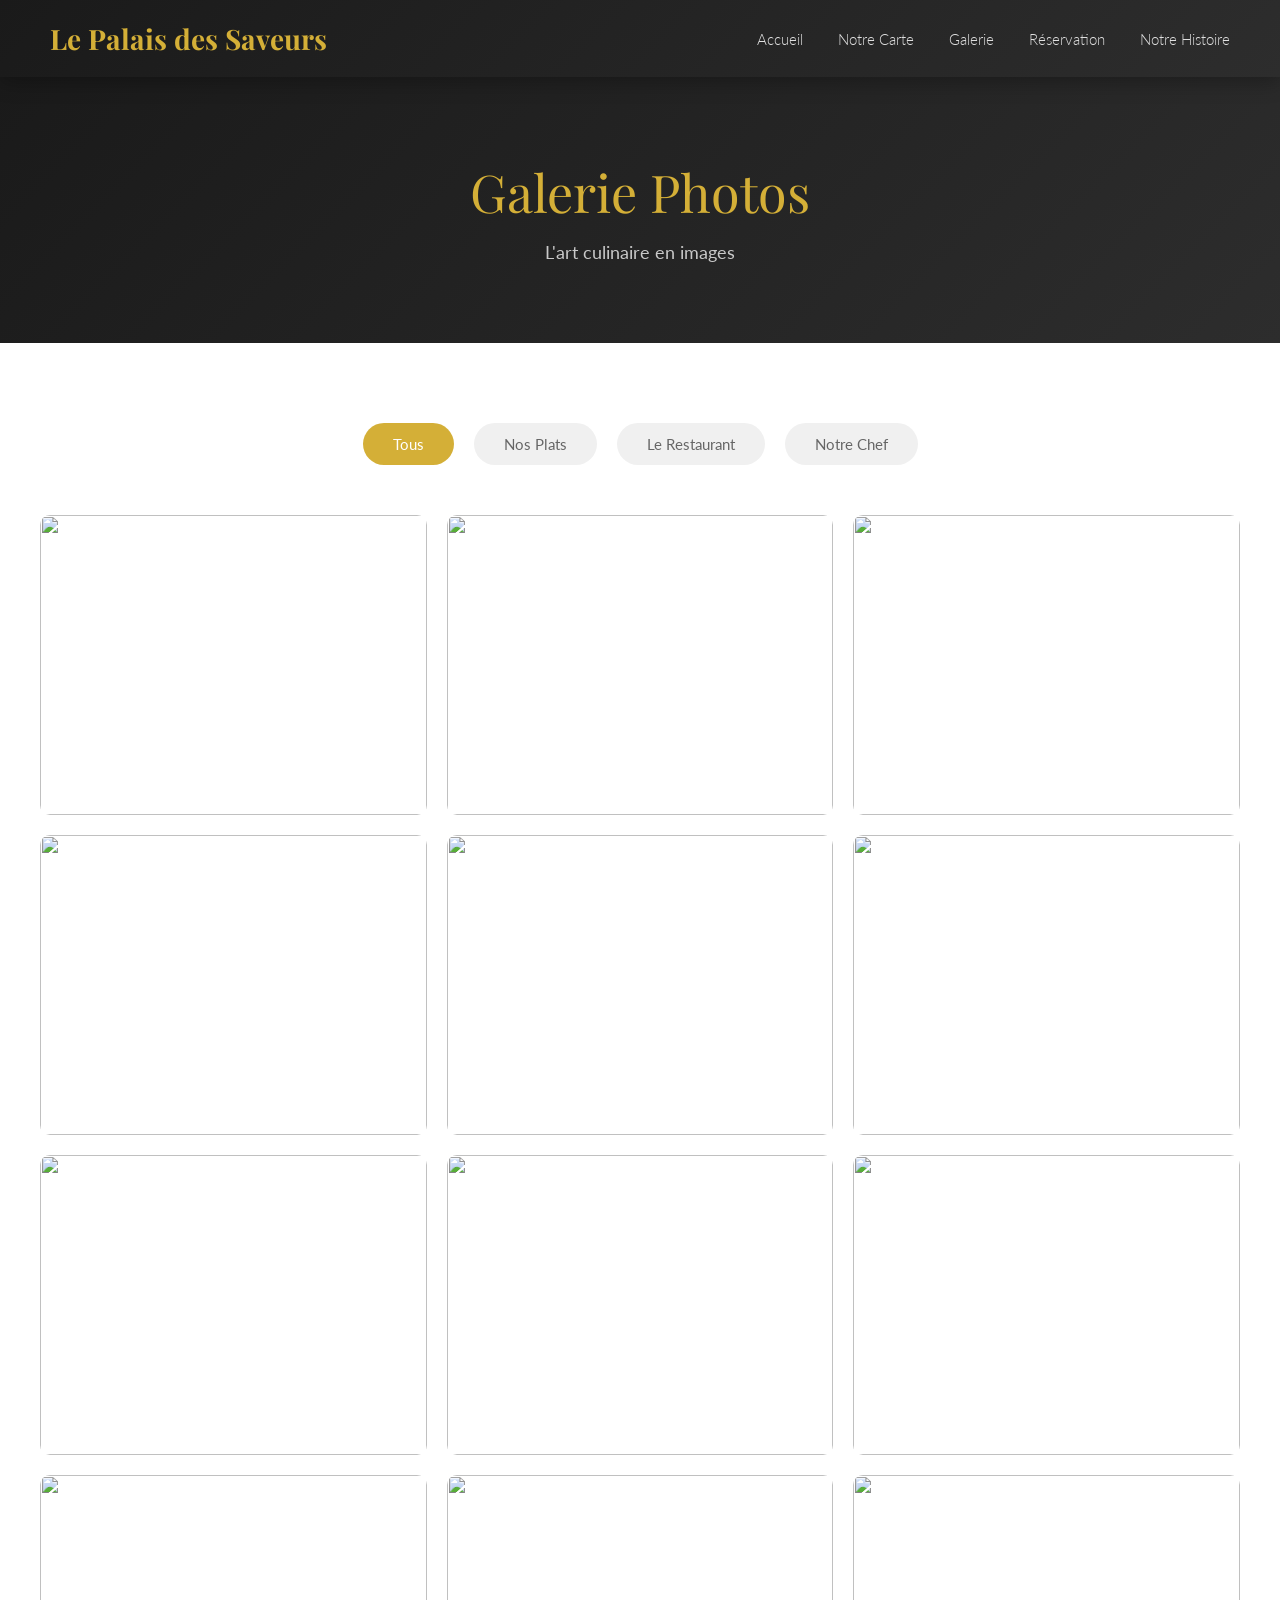
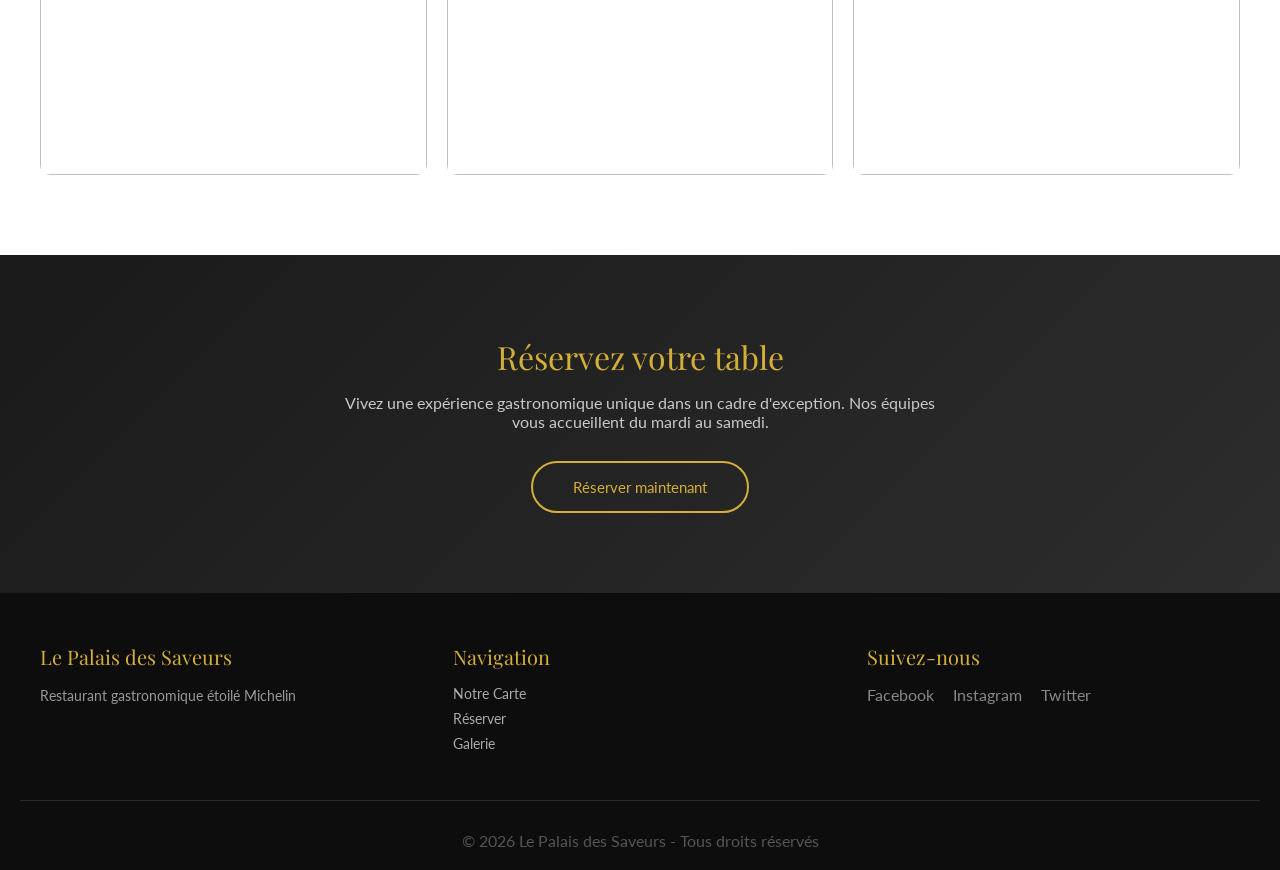
==== galerie.html @ 138ffd9a "first commit" ====
<!DOCTYPE html>
<html>

<head>
    <meta charset="UTF-8">
    <meta name="viewport" content="width=device-width, initial-scale=1.0">
    <title>Galerie - Le Palais des Saveurs</title>
    <link rel="stylesheet" href="./assets/css/style.css">
    <link rel="preconnect" href="https://fonts.googleapis.com">
    <link rel="preconnect" href="https://fonts.gstatic.com" crossorigin>
    <link
        href="https://fonts.googleapis.com/css2?family=Playfair+Display:wght@400;700&family=Lato:wght@300;400&display=swap"
        rel="stylesheet">
    <link rel="stylesheet" href="https://cdn.jsdelivr.net/npm/bootstrap-icons@1.11.3/font/bootstrap-icons.min.css">
    <script src="./assets/js/script.js" defer></script>
</head>

<body>
    <div class="navbar">
        <div class="logo" onclick="window.location='index.html'">Le Palais des Saveurs</div>
        <div class="nav-items">
            <div class="nav-link" onclick="window.location='index.html'">Accueil</div>
            <div class="nav-link" onclick="window.location='menu.html'">Notre Carte</div>
            <div class="nav-link" onclick="window.location='galerie.html'">Galerie</div>
            <div class="nav-link" onclick="window.location='reservation.html'">Réservation</div>
            <div class="nav-link" onclick="window.location='histoire.html'">Notre Histoire</div>
        </div>
    </div>

    <div class="page-header">
        <div class="page-title">Galerie Photos</div>
        <div class="page-subtitle">L'art culinaire en images</div>
    </div>

    <div class="section-white">
        <div class="container">
            <div class="gallery-tabs">
                <div class="gallery-tab active" onclick="filterGallery('tous')">Tous</div>
                <div class="gallery-tab" onclick="filterGallery('plats')">Nos Plats</div>
                <div class="gallery-tab" onclick="filterGallery('restaurant')">Le Restaurant</div>
                <div class="gallery-tab" onclick="filterGallery('chef')">Notre Chef</div>
            </div>

            <div class="gallery-grid">
                <div class="gallery-item" data-category="plats">
                    <img src="https://images.unsplash.com/photo-1625944230945-1b7dd3b949ab?w=600&h=600&fit=crop">
                    <div class="gallery-overlay">
                        <div class="gallery-title">Homard Breton</div>
                    </div>
                </div>

                <div class="gallery-item" data-category="restaurant">
                    <img src="https://images.unsplash.com/photo-1514933651103-005eec06c04b?w=600&h=600&fit=crop">
                    <div class="gallery-overlay">
                        <div class="gallery-title">Salle principale</div>
                    </div>
                </div>

                <div class="gallery-item" data-category="plats">
                    <img src="https://images.unsplash.com/photo-1544025162-d76694265947?w=600&h=600&fit=crop">
                    <div class="gallery-overlay">
                        <div class="gallery-title">Foie gras maison</div>
                    </div>
                </div>

                <div class="gallery-item" data-category="chef">
                    <img src="https://images.unsplash.com/photo-1581299894007-aaa50297cf16?w=600&h=600&fit=crop">
                    <div class="gallery-overlay">
                        <div class="gallery-title">Chef Pierre Delacroix</div>
                    </div>
                </div>

                <div class="gallery-item" data-category="plats">
                    <img src="https://images.unsplash.com/photo-1559564484-e48379d8d836?w=600&h=600&fit=crop">
                    <div class="gallery-overlay">
                        <div class="gallery-title">Saint-Jacques poêlées</div>
                    </div>
                </div>

                <div class="gallery-item" data-category="restaurant">
                    <img src="https://images.unsplash.com/photo-1572448862527-d3c904757de6?w=600&h=600&fit=crop">
                    <div class="gallery-overlay">
                        <div class="gallery-title">Bar & Cave à vins</div>
                    </div>
                </div>

                <div class="gallery-item" data-category="plats">
                    <img src="https://images.unsplash.com/photo-1578985545062-69928b1d9587?w=600&h=600&fit=crop">
                    <div class="gallery-overlay">
                        <div class="gallery-title">Soufflé au chocolat</div>
                    </div>
                </div>

                <div class="gallery-item" data-category="plats">
                    <img src="https://images.unsplash.com/photo-1519915028121-7d3463d20b13?w=600&h=600&fit=crop">
                    <div class="gallery-overlay">
                        <div class="gallery-title">Tarte citron revisitée</div>
                    </div>
                </div>

                <div class="gallery-item" data-category="chef">
                    <img src="https://images.unsplash.com/photo-1556910103-1c02745aae4d?w=600&h=600&fit=crop">
                    <div class="gallery-overlay">
                        <div class="gallery-title">En cuisine</div>
                    </div>
                </div>

                <div class="gallery-item" data-category="restaurant">
                    <img src="https://images.unsplash.com/photo-1481833761820-0509d3217039?w=600&h=600&fit=crop">
                    <div class="gallery-overlay">
                        <div class="gallery-title">Salon privé</div>
                    </div>
                </div>

                <div class="gallery-item" data-category="plats">
                    <img src="https://images.unsplash.com/photo-1546833998-877b37c2e5c6?w=600&h=600&fit=crop">
                    <div class="gallery-overlay">
                        <div class="gallery-title">Filet de boeuf Rossini</div>
                    </div>
                </div>

                <div class="gallery-item" data-category="restaurant">
                    <img src="https://images.unsplash.com/photo-1466978913421-dad2ebd01d17?w=600&h=600&fit=crop">
                    <div class="gallery-overlay">
                        <div class="gallery-title">Terrasse d'été</div>
                    </div>
                </div>
            </div>
        </div>
    </div>

    <div class="section-dark">
        <div class="container" style="text-align: center;">
            <div style="font-size: 32px; font-family: 'Playfair Display', serif; color: #d4af37; margin-bottom: 15px;">
                Réservez votre table
            </div>
            <p style="color: #c9c9c9; font-size: 16px; max-width: 600px; margin: 0 auto 30px;">
                Vivez une expérience gastronomique unique dans un cadre d'exception.
                Nos équipes vous accueillent du mardi au samedi.
            </p>
            <div class="btn-secondary" onclick="window.location='reservation.html'">Réserver maintenant</div>
        </div>
    </div>

    <div class="footer">
        <div class="footer-content">
            <div class="footer-section">
                <div class="footer-title">Le Palais des Saveurs</div>
                <p>Restaurant gastronomique étoilé Michelin</p>
            </div>
            <div class="footer-section">
                <div class="footer-title">Navigation</div>
                <div class="footer-link" onclick="window.location='menu.html'">Notre Carte</div>
                <div class="footer-link" onclick="window.location='reservation.html'">Réserver</div>
                <div class="footer-link" onclick="window.location='galerie.html'">Galerie</div>
            </div>
            <div class="footer-section">
                <div class="footer-title">Suivez-nous</div>
                <div style="color: #888; margin-top: 10px;">
                    <span style="margin-right: 15px; cursor: pointer;">Facebook</span>
                    <span style="margin-right: 15px; cursor: pointer;">Instagram</span>
                    <span style="cursor: pointer;">Twitter</span>
                </div>
            </div>
        </div>
        <div class="footer-bottom">
            <p style="color: #555;">© 2026 Le Palais des Saveurs - Tous droits réservés</p>
        </div>
    </div>
</body>

</html>
---- assets/css/style.css ----
/* ============================================
   1. RESET & BASE
   Styles de réinitialisation et styles de base
   ============================================ */

* {
    margin: 0;
    padding: 0;
    box-sizing: border-box;
}

body {
    font-family: 'Lato', sans-serif;
    color: #333;
    background: #fff;
}

/* ============================================
   2. NAVIGATION
   Barre de navigation, logo et liens
   ============================================ */

.navbar {
    background: linear-gradient(135deg, #1a1a1a 0%, #2d2d2d 100%);
    padding: 20px 50px;
    display: flex;
    justify-content: space-between;
    align-items: center;
    box-shadow: 0 4px 20px rgba(0, 0, 0, 0.3);
    position: sticky;
    top: 0;
    z-index: 1000;
}

.logo {
    font-family: 'Playfair Display', serif;
    font-size: 28px;
    color: #d4af37;
    font-weight: 700;
    cursor: pointer;
    transition: all 0.3s;
}

.logo:hover {
    color: #e8c46f;
    transform: scale(1.05);
}

.nav-items {
    display: flex;
    gap: 35px;
}

.nav-link {
    color: #e0e0e0;
    font-size: 15px;
    font-weight: 300;
    cursor: pointer;
    transition: all 0.3s;
    padding: 8px 0;
    position: relative;
}

.nav-link:hover {
    color: #d4af37;
}

.nav-link::after {
    content: '';
    position: absolute;
    width: 0;
    height: 2px;
    bottom: 0;
    left: 0;
    background: #d4af37;
    transition: width 0.3s;
}

.nav-link:hover::after {
    width: 100%;
}

/* ============================================
   3. HERO SECTION
   Section hero de la page d'accueil
   ============================================ */

.hero-section {
    height: 85vh;
    background-size: cover;
    background-position: center;
    background-repeat: no-repeat;
    position: relative;
    display: flex;
    align-items: center;
    justify-content: center;
}

.hero-overlay {
    position: absolute;
    top: 0;
    left: 0;
    width: 100%;
    height: 100%;
    background: linear-gradient(135deg, rgba(0, 0, 0, 0.7) 0%, rgba(0, 0, 0, 0.4) 100%);
}

.hero-text {
    position: relative;
    z-index: 10;
    text-align: center;
    color: white;
    animation: fadeInUp 1s;
}

.hero-title {
    font-family: 'Playfair Display', serif;
    font-size: 64px;
    font-weight: 700;
    margin-bottom: 20px;
    color: #fff;
    text-shadow: 2px 2px 10px rgba(0, 0, 0, 0.5);
}

.hero-subtitle {
    font-size: 22px;
    font-weight: 300;
    color: #e0e0e0;
    margin-bottom: 40px;
    letter-spacing: 1px;
}

/* ============================================
   4. COMPOSANTS GLOBAUX
   Boutons, cartes, sections communes
   ============================================ */

.btn-primary {
    display: inline-block;
    background: linear-gradient(135deg, #d4af37 0%, #c8a165 100%);
    color: white;
    padding: 18px 45px;
    font-size: 16px;
    font-weight: 400;
    cursor: pointer;
    transition: all 0.4s;
    border-radius: 50px;
    box-shadow: 0 8px 25px rgba(212, 175, 55, 0.4);
}

.btn-primary:hover {
    transform: translateY(-3px);
    box-shadow: 0 12px 35px rgba(212, 175, 55, 0.6);
    background: linear-gradient(135deg, #e8c46f 0%, #d4af37 100%);
}

.btn-secondary {
    display: inline-block;
    background: transparent;
    color: #d4af37;
    padding: 15px 40px;
    font-size: 15px;
    cursor: pointer;
    transition: all 0.3s;
    border: 2px solid #d4af37;
    border-radius: 50px;
}

.btn-secondary:hover {
    background: #d4af37;
    color: white;
    transform: translateY(-2px);
}

.section-white {
    background: #fff;
    padding: 80px 20px;
}

.section-dark {
    background: linear-gradient(135deg, #1a1a1a 0%, #2d2d2d 100%);
    padding: 80px 20px;
}

.container {
    max-width: 1200px;
    margin: 0 auto;
}

.section-header {
    font-family: 'Playfair Display', serif;
    font-size: 42px;
    text-align: center;
    color: #1a1a1a;
    margin-bottom: 60px;
    position: relative;
}

.section-header::after {
    content: '';
    display: block;
    width: 80px;
    height: 3px;
    background: #d4af37;
    margin: 20px auto 0;
}

.cards-container {
    display: grid;
    grid-template-columns: repeat(3, 1fr);
    gap: 40px;
    margin-top: 50px;
}

.card-cuisine {
    background: white;
    border-radius: 12px;
    overflow: hidden;
    box-shadow: 0 10px 30px rgba(0, 0, 0, 0.1);
    transition: all 0.4s;
}

.card-cuisine:hover {
    transform: translateY(-10px);
    box-shadow: 0 20px 50px rgba(0, 0, 0, 0.2);
}

.card-cuisine img {
    width: 100%;
    height: 250px;
    object-fit: cover;
}

.card-content {
    padding: 25px;
}

.card-title {
    font-family: 'Playfair Display', serif;
    font-size: 24px;
    color: #1a1a1a;
    margin-bottom: 12px;
}

.card-desc {
    font-size: 15px;
    color: #666;
    line-height: 1.7;
}

/* ============================================
   5. PAGE ACCUEIL
   Colonnes, grilles d'infos
   ============================================ */

.two-columns {
    display: grid;
    grid-template-columns: 1fr 1fr;
    gap: 60px;
    align-items: center;
}

.column-text {
    padding-right: 20px;
}

.section-title-gold {
    font-family: 'Playfair Display', serif;
    font-size: 42px;
    color: #d4af37;
    margin-bottom: 10px;
}

.section-subtitle-light {
    font-size: 18px;
    color: #999;
    margin-bottom: 25px;
}

.info-grid {
    display: grid;
    grid-template-columns: repeat(3, 1fr);
    gap: 40px;
    margin-top: 50px;
}

.info-card {
    text-align: center;
    padding: 35px 20px;
    background: #f9f9f9;
    border-radius: 12px;
    transition: all 0.3s;
}

.info-card:hover {
    background: #f0f0f0;
    transform: translateY(-5px);
}

.info-icon {
    font-size: 48px;
    margin-bottom: 20px;
    color: #d4af37;
}

.info-icon i {
    font-size: 48px;
}

.info-title {
    font-family: 'Playfair Display', serif;
    font-size: 20px;
    color: #1a1a1a;
    margin-bottom: 12px;
}

.info-text {
    font-size: 14px;
    color: #666;
    line-height: 1.7;
}

/* ============================================
   6. FOOTER
   Pied de page commun à toutes les pages
   ============================================ */

.footer {
    background: #0d0d0d;
    color: white;
    padding: 50px 20px 20px;
}

.footer-content {
    display: grid;
    grid-template-columns: repeat(3, 1fr);
    gap: 40px;
    max-width: 1200px;
    margin: 0 auto 40px;
}

.footer-section p {
    color: #999;
    font-size: 14px;
    line-height: 1.6;
    margin-top: 10px;
}

.footer-title {
    font-family: 'Playfair Display', serif;
    font-size: 20px;
    color: #d4af37;
    margin-bottom: 15px;
}

.footer-link {
    color: #aaa;
    font-size: 14px;
    margin-bottom: 8px;
    cursor: pointer;
    transition: color 0.3s;
}

.footer-link:hover {
    color: #d4af37;
}

.footer-bottom {
    text-align: center;
    padding-top: 30px;
    border-top: 1px solid #2a2a2a;
}

/* ============================================
   7. EN-TÊTES DE PAGES
   Header commun aux pages intérieures
   ============================================ */

.page-header {
    background: linear-gradient(135deg, #1a1a1a 0%, #2d2d2d 100%);
    padding: 80px 20px;
    text-align: center;
}

.page-title {
    font-family: 'Playfair Display', serif;
    font-size: 52px;
    color: #d4af37;
    margin-bottom: 15px;
}

.page-subtitle {
    font-size: 18px;
    color: #c9c9c9;
}

/* ============================================
   8. PAGE MENU
   Styles spécifiques à la page menu
   ============================================ */

.menu-section-title {
    font-family: 'Playfair Display', serif;
    font-size: 36px;
    color: #1a1a1a;
    margin-bottom: 35px;
    padding-bottom: 15px;
    border-bottom: 2px solid #d4af37;
}

.menu-grid {
    display: grid;
    gap: 25px;
}

.menu-item {
    padding: 25px;
    background: #fafafa;
    border-radius: 10px;
    transition: all 0.3s;
}

.menu-item:hover {
    background: #f0f0f0;
    box-shadow: 0 5px 20px rgba(0, 0, 0, 0.08);
}

.menu-item-header {
    display: flex;
    justify-content: space-between;
    align-items: baseline;
    margin-bottom: 10px;
}

.menu-item-name {
    font-family: 'Playfair Display', serif;
    font-size: 20px;
    color: #1a1a1a;
    font-weight: 600;
}

.menu-item-price {
    font-size: 20px;
    color: #d4af37;
    font-weight: 600;
}

.menu-item-desc {
    font-size: 14px;
    color: #666;
    line-height: 1.6;
}

/* ============================================
   9. PAGE GALERIE
   Styles de la galerie et filtres
   ============================================ */

.gallery-tabs {
    display: flex;
    justify-content: center;
    gap: 20px;
    margin-bottom: 50px;
}

.gallery-tab {
    padding: 12px 30px;
    background: #f0f0f0;
    color: #666;
    cursor: pointer;
    border-radius: 25px;
    transition: all 0.3s;
    font-size: 15px;
}

.gallery-tab:hover {
    background: #e0e0e0;
}

.gallery-tab.active {
    background: #d4af37;
    color: white;
}

.gallery-grid {
    display: grid;
    grid-template-columns: repeat(3, 1fr);
    gap: 20px;
}

.gallery-item {
    position: relative;
    overflow: hidden;
    border-radius: 10px;
    cursor: pointer;
    height: 300px;
}

.gallery-item img {
    width: 100%;
    height: 100%;
    object-fit: cover;
    transition: transform 0.5s;
}

.gallery-item:hover img {
    transform: scale(1.1);
}

.gallery-overlay {
    position: absolute;
    bottom: 0;
    left: 0;
    right: 0;
    background: linear-gradient(to top, rgba(0, 0, 0, 0.9) 0%, transparent 100%);
    padding: 30px 20px 20px;
    transform: translateY(100%);
    transition: transform 0.4s;
}

.gallery-item:hover .gallery-overlay {
    transform: translateY(0);
}

.gallery-title {
    color: white;
    font-size: 18px;
    font-family: 'Playfair Display', serif;
}

/* ============================================
   10. PAGE RÉSERVATION
   Formulaire de réservation
   ============================================ */

.reservation-container {
    display: grid;
    grid-template-columns: 400px 1fr;
    gap: 60px;
    max-width: 1100px;
    margin: 0 auto;
}

.reservation-info {
    background: #f9f9f9;
    padding: 40px;
    border-radius: 12px;
}

.info-block {
    margin-bottom: 30px;
}

.info-block-title {
    font-family: 'Playfair Display', serif;
    font-size: 20px;
    color: #1a1a1a;
    margin-bottom: 12px;
}

.info-block-content {
    font-size: 14px;
    color: #666;
    line-height: 1.8;
}

.reservation-form-container {
    background: white;
    padding: 45px;
    border-radius: 12px;
    box-shadow: 0 10px 40px rgba(0, 0, 0, 0.1);
}

.form-row {
    display: grid;
    grid-template-columns: 1fr 1fr;
    gap: 20px;
}

.form-group {
    margin-bottom: 20px;
}

.form-input {
    width: 100%;
    padding: 15px;
    border: 1px solid #ddd;
    border-radius: 8px;
    font-size: 14px;
    font-family: 'Lato', sans-serif;
    background: #fafafa;
    transition: all 0.3s;
}

.form-input:hover {
    border-color: #c8a165;
    background: white;
}

.btn-submit {
    width: 100%;
    background: linear-gradient(135deg, #d4af37 0%, #c8a165 100%);
    color: white;
    padding: 18px;
    font-size: 16px;
    font-weight: 600;
    border: none;
    border-radius: 50px;
    cursor: pointer;
    transition: all 0.4s;
    box-shadow: 0 8px 25px rgba(212, 175, 55, 0.3);
}

.btn-submit:hover {
    transform: translateY(-3px);
    box-shadow: 0 12px 35px rgba(212, 175, 55, 0.5);
}

/* ============================================
   11. PAGE HISTOIRE
   Timeline, équipe et récompenses
   ============================================ */

.timeline {
    position: relative;
    padding-left: 150px;
}

.timeline::before {
    content: '';
    position: absolute;
    left: 60px;
    top: 0;
    bottom: 0;
    width: 3px;
    background: #d4af37;
}

.timeline-item {
    position: relative;
    margin-bottom: 60px;
    display: flex;
    align-items: flex-start;
}

.timeline-year {
    position: absolute;
    left: -150px;
    width: 100px;
    font-family: 'Playfair Display', serif;
    font-size: 32px;
    color: #d4af37;
    font-weight: 700;
}

.timeline-item::before {
    content: '';
    position: absolute;
    left: -97px;
    top: 10px;
    width: 20px;
    height: 20px;
    border-radius: 50%;
    background: #d4af37;
    border: 4px solid white;
    box-shadow: 0 0 0 4px #d4af37;
}

.timeline-content {
    background: #f9f9f9;
    padding: 30px;
    border-radius: 10px;
    box-shadow: 0 5px 20px rgba(0, 0, 0, 0.08);
}

.timeline-title {
    font-family: 'Playfair Display', serif;
    font-size: 24px;
    color: #1a1a1a;
    margin-bottom: 15px;
}

.timeline-content p {
    font-size: 15px;
    color: #666;
    line-height: 1.8;
}

.team-grid {
    display: grid;
    grid-template-columns: repeat(4, 1fr);
    gap: 35px;
}

.team-member {
    text-align: center;
}

.team-photo {
    width: 100%;
    height: 250px;
    object-fit: cover;
    border-radius: 10px;
    margin-bottom: 20px;
    filter: grayscale(20%);
    transition: all 0.4s;
}

.team-member:hover .team-photo {
    filter: grayscale(0%);
    transform: scale(1.05);
}

.team-name {
    font-family: 'Playfair Display', serif;
    font-size: 20px;
    color: #1a1a1a;
    margin-bottom: 8px;
}

.team-role {
    font-size: 14px;
    color: #d4af37;
    margin-bottom: 10px;
    font-weight: 600;
}

.team-member p {
    font-size: 13px;
    color: #888;
    line-height: 1.5;
}

.awards-grid {
    display: grid;
    grid-template-columns: repeat(4, 1fr);
    gap: 30px;
}

.award-item {
    text-align: center;
    padding: 35px 20px;
    background: rgba(255, 255, 255, 0.05);
    border-radius: 10px;
    transition: all 0.3s;
}

.award-item:hover {
    background: rgba(255, 255, 255, 0.1);
    transform: translateY(-5px);
}

.award-icon {
    font-size: 52px;
    margin-bottom: 20px;
    color: #d4af37;
}

.award-icon i {
    font-size: 52px;
}

.award-title {
    font-size: 18px;
    color: #d4af37;
    margin-bottom: 10px;
    font-weight: 600;
}

.award-year {
    font-size: 14px;
    color: #999;
}

/* ============================================
   12. ANIMATIONS
   Keyframes et animations globales
   ============================================ */

@keyframes fadeInUp {
    from {
        opacity: 0;
        transform: translateY(30px);
    }

    to {
        opacity: 1;
        transform: translateY(0);
    }
}
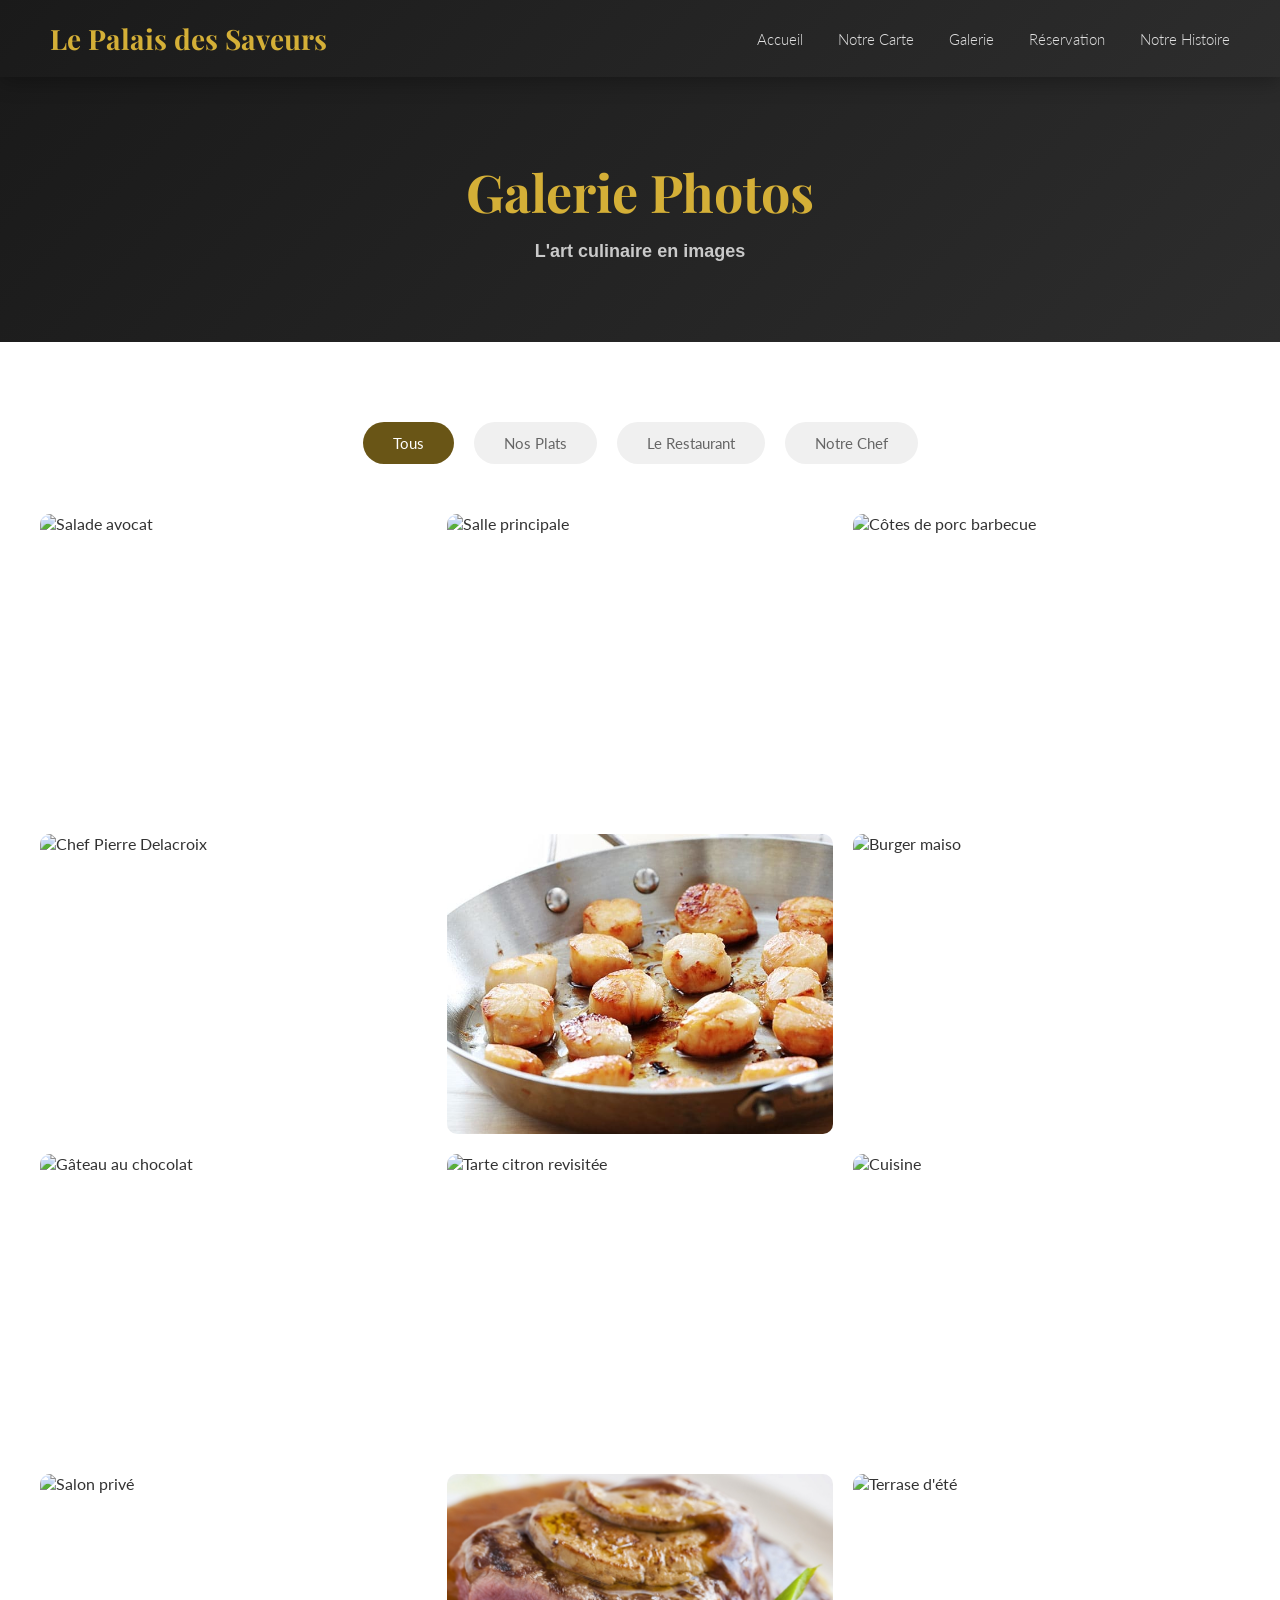
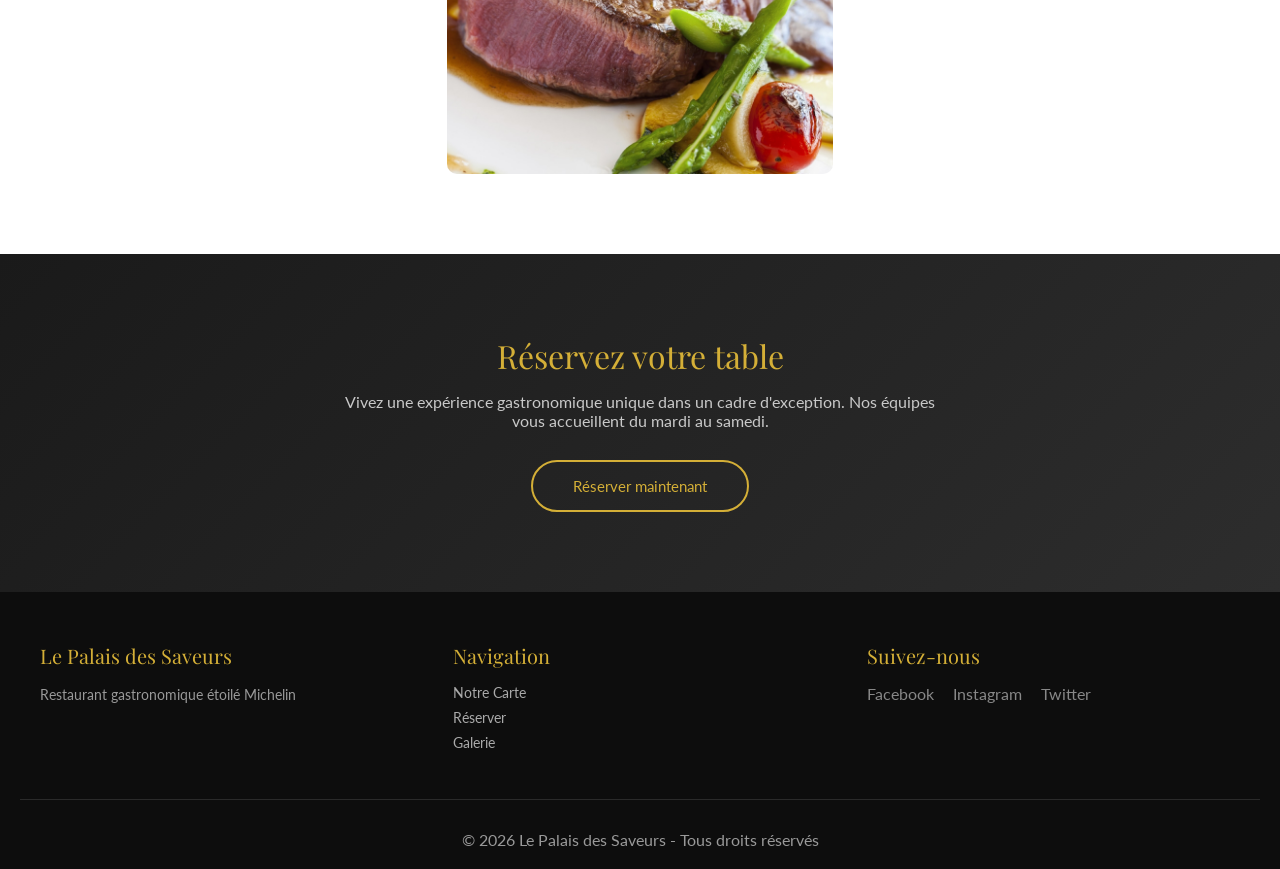
==== commit 5b2011b1: "commit galerie" ====
--- a/galerie.html
+++ b/galerie.html
@@ -1,5 +1,5 @@
 <!DOCTYPE html>
-<html>
+<html lang="fr">
 
 <head>
     <meta charset="UTF-8">
@@ -28,14 +28,14 @@
     </div>
 
     <div class="page-header">
-        <div class="page-title">Galerie Photos</div>
-        <div class="page-subtitle">L'art culinaire en images</div>
+        <h1 class="page-title">Galerie Photos</h1>
+        <h2 class="page-subtitle">L'art culinaire en images</h2>
     </div>
 
     <div class="section-white">
         <div class="container">
             <div class="gallery-tabs">
-                <div class="gallery-tab active" onclick="filterGallery('tous')">Tous</div>
+                <div class="gallery-tab active" onclick="filterGallery('tous')" style="background-color: #695516;">Tous</div>
                 <div class="gallery-tab" onclick="filterGallery('plats')">Nos Plats</div>
                 <div class="gallery-tab" onclick="filterGallery('restaurant')">Le Restaurant</div>
                 <div class="gallery-tab" onclick="filterGallery('chef')">Notre Chef</div>
@@ -43,84 +43,84 @@
 
             <div class="gallery-grid">
                 <div class="gallery-item" data-category="plats">
-                    <img src="https://images.unsplash.com/photo-1625944230945-1b7dd3b949ab?w=600&h=600&fit=crop">
+                    <img src="https://images.unsplash.com/photo-1625944230945-1b7dd3b949ab?w=600&h=600&fit=crop" alt="Salade avocat">
                     <div class="gallery-overlay">
-                        <div class="gallery-title">Homard Breton</div>
+                        <div class="gallery-title">Salade avocat</div>
                     </div>
                 </div>
 
                 <div class="gallery-item" data-category="restaurant">
-                    <img src="https://images.unsplash.com/photo-1514933651103-005eec06c04b?w=600&h=600&fit=crop">
+                    <img src="https://images.unsplash.com/photo-1514933651103-005eec06c04b?w=600&h=600&fit=crop" alt="Salle principale">
                     <div class="gallery-overlay">
                         <div class="gallery-title">Salle principale</div>
                     </div>
                 </div>
 
                 <div class="gallery-item" data-category="plats">
-                    <img src="https://images.unsplash.com/photo-1544025162-d76694265947?w=600&h=600&fit=crop">
+                    <img src="https://images.unsplash.com/photo-1544025162-d76694265947?w=600&h=600&fit=crop" alt="Côtes de porc barbecue">
                     <div class="gallery-overlay">
-                        <div class="gallery-title">Foie gras maison</div>
+                        <div class="gallery-title">Côtes de porc barbecue</div>
                     </div>
                 </div>
 
                 <div class="gallery-item" data-category="chef">
-                    <img src="https://images.unsplash.com/photo-1581299894007-aaa50297cf16?w=600&h=600&fit=crop">
+                    <img src="https://images.unsplash.com/photo-1581299894007-aaa50297cf16?w=600&h=600&fit=crop" alt="Chef Pierre Delacroix">
                     <div class="gallery-overlay">
                         <div class="gallery-title">Chef Pierre Delacroix</div>
                     </div>
                 </div>
 
                 <div class="gallery-item" data-category="plats">
-                    <img src="https://images.unsplash.com/photo-1559564484-e48379d8d836?w=600&h=600&fit=crop">
+                    <img src="./assets/images/saint-jacques.jpg" alt="Saint-Jacques poêlées">
                     <div class="gallery-overlay">
                         <div class="gallery-title">Saint-Jacques poêlées</div>
                     </div>
                 </div>
 
                 <div class="gallery-item" data-category="restaurant">
-                    <img src="https://images.unsplash.com/photo-1572448862527-d3c904757de6?w=600&h=600&fit=crop">
+                    <img src="https://images.unsplash.com/photo-1572448862527-d3c904757de6?w=600&h=600&fit=crop" alt="Burger maiso">
                     <div class="gallery-overlay">
-                        <div class="gallery-title">Bar & Cave à vins</div>
+                        <div class="gallery-title">Burger maison</div>
                     </div>
                 </div>
 
                 <div class="gallery-item" data-category="plats">
-                    <img src="https://images.unsplash.com/photo-1578985545062-69928b1d9587?w=600&h=600&fit=crop">
+                    <img src="https://images.unsplash.com/photo-1578985545062-69928b1d9587?w=600&h=600&fit=crop" alt="Gâteau au chocolat">
                     <div class="gallery-overlay">
-                        <div class="gallery-title">Soufflé au chocolat</div>
+                        <div class="gallery-title">Gâteau au chocolat</div>
                     </div>
                 </div>
 
                 <div class="gallery-item" data-category="plats">
-                    <img src="https://images.unsplash.com/photo-1519915028121-7d3463d20b13?w=600&h=600&fit=crop">
+                    <img src="https://images.unsplash.com/photo-1519915028121-7d3463d20b13?w=600&h=600&fit=crop" alt="Tarte citron revisitée">
                     <div class="gallery-overlay">
                         <div class="gallery-title">Tarte citron revisitée</div>
                     </div>
                 </div>
 
                 <div class="gallery-item" data-category="chef">
-                    <img src="https://images.unsplash.com/photo-1556910103-1c02745aae4d?w=600&h=600&fit=crop">
+                    <img src="https://images.unsplash.com/photo-1556910103-1c02745aae4d?w=600&h=600&fit=crop" alt="Cuisine">
                     <div class="gallery-overlay">
                         <div class="gallery-title">En cuisine</div>
                     </div>
                 </div>
 
                 <div class="gallery-item" data-category="restaurant">
-                    <img src="https://images.unsplash.com/photo-1481833761820-0509d3217039?w=600&h=600&fit=crop">
+                    <img src="https://images.unsplash.com/photo-1481833761820-0509d3217039?w=600&h=600&fit=crop" alt="Salon privé">
                     <div class="gallery-overlay">
                         <div class="gallery-title">Salon privé</div>
                     </div>
                 </div>
 
                 <div class="gallery-item" data-category="plats">
-                    <img src="https://images.unsplash.com/photo-1546833998-877b37c2e5c6?w=600&h=600&fit=crop">
+                    <img src="./assets/images/filet-de-boeuf-rossini.jpg" alt="Filet de boeuf Rossini">
                     <div class="gallery-overlay">
                         <div class="gallery-title">Filet de boeuf Rossini</div>
                     </div>
                 </div>
 
                 <div class="gallery-item" data-category="restaurant">
-                    <img src="https://images.unsplash.com/photo-1466978913421-dad2ebd01d17?w=600&h=600&fit=crop">
+                    <img src="https://images.unsplash.com/photo-1466978913421-dad2ebd01d17?w=600&h=600&fit=crop" alt="Terrase d'été">
                     <div class="gallery-overlay">
                         <div class="gallery-title">Terrasse d'été</div>
                     </div>
@@ -164,7 +164,7 @@
             </div>
         </div>
         <div class="footer-bottom">
-            <p style="color: #555;">© 2026 Le Palais des Saveurs - Tous droits réservés</p>
+            <span style="color: #999;">© 2026 Le Palais des Saveurs - Tous droits réservés</span>
         </div>
     </div>
 </body>
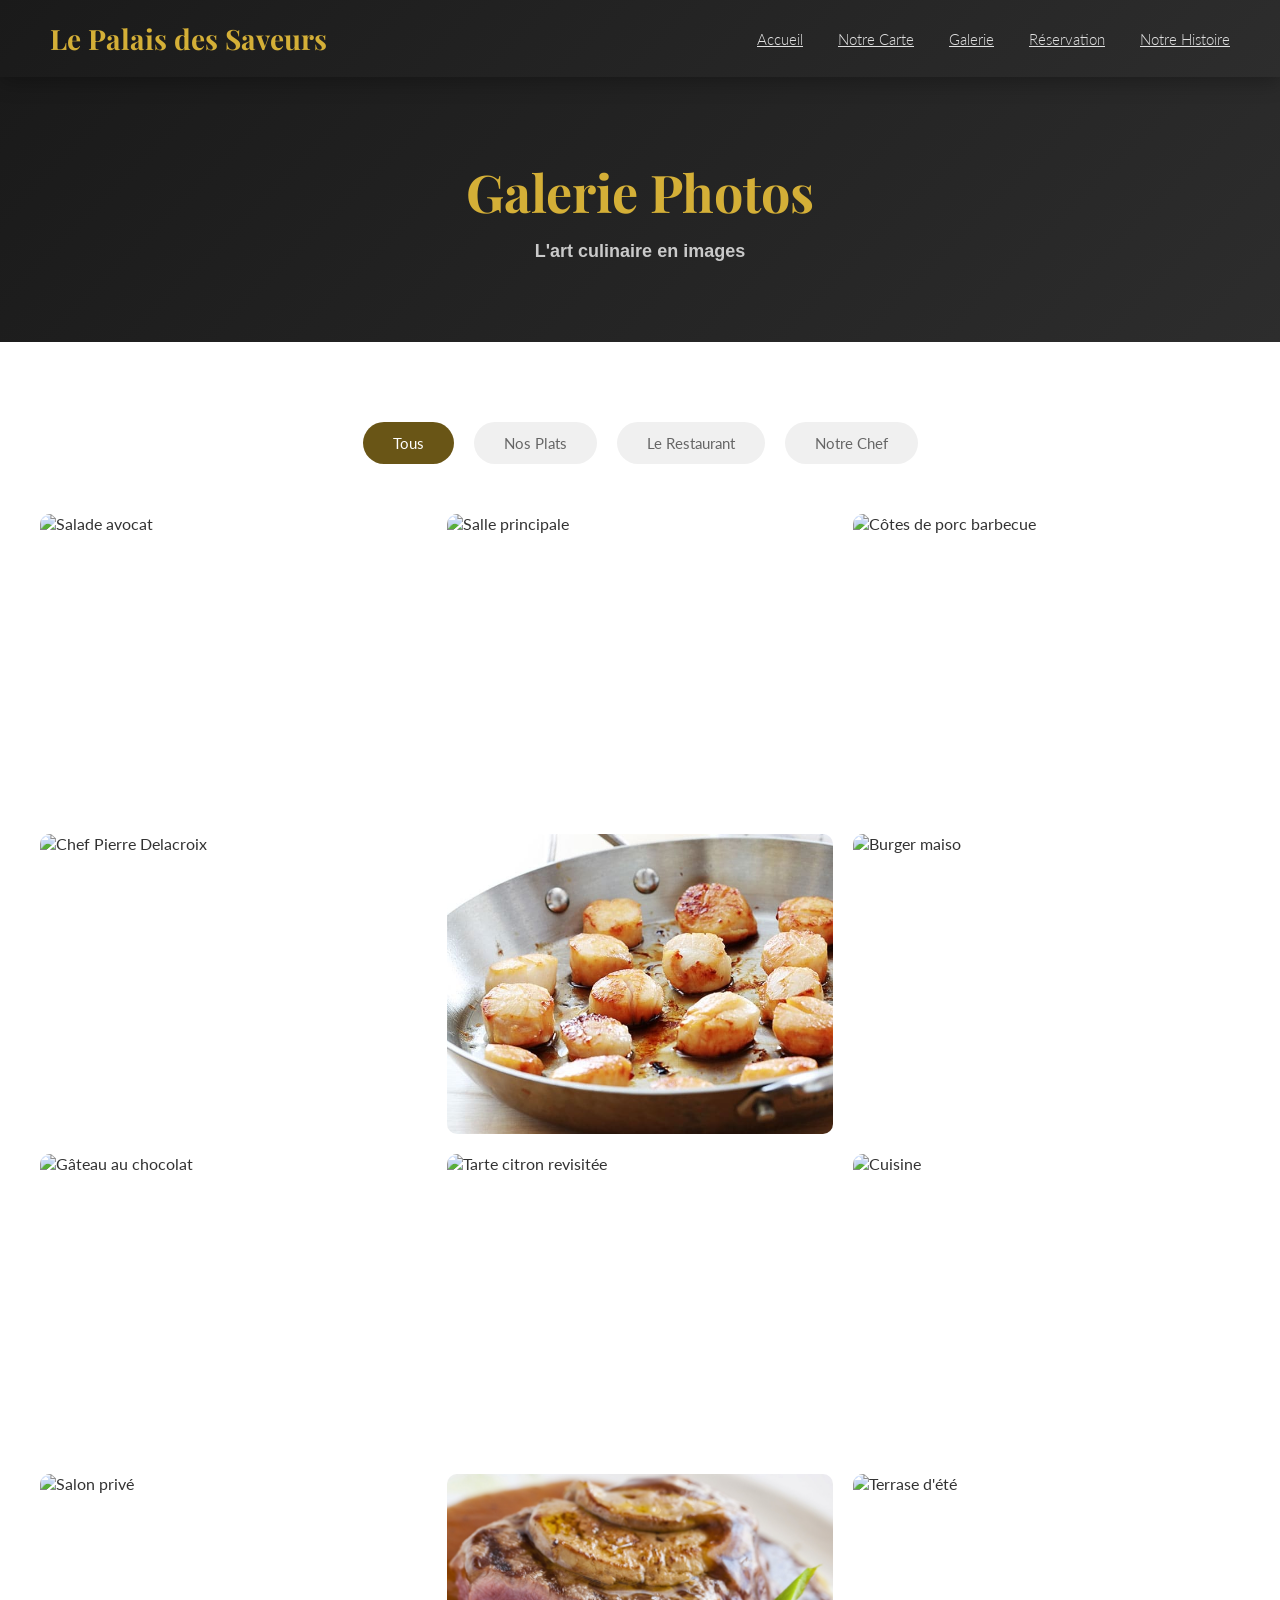
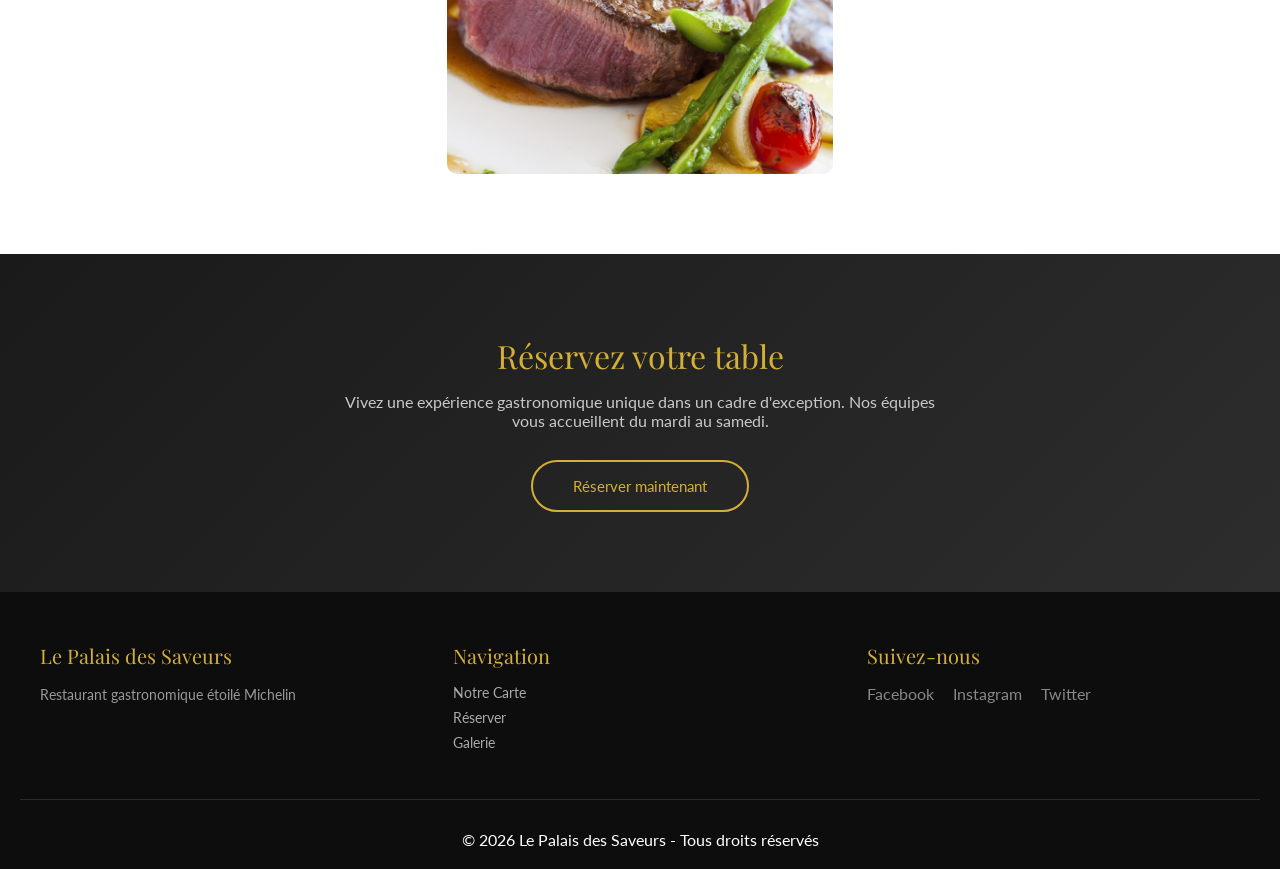
==== commit 0452bc93: "commit 3" ====
--- a/galerie.html
+++ b/galerie.html
@@ -16,157 +16,159 @@
 </head>
 
 <body>
-    <div class="navbar">
-        <div class="logo" onclick="window.location='index.html'">Le Palais des Saveurs</div>
-        <div class="nav-items">
-            <div class="nav-link" onclick="window.location='index.html'">Accueil</div>
-            <div class="nav-link" onclick="window.location='menu.html'">Notre Carte</div>
-            <div class="nav-link" onclick="window.location='galerie.html'">Galerie</div>
-            <div class="nav-link" onclick="window.location='reservation.html'">Réservation</div>
-            <div class="nav-link" onclick="window.location='histoire.html'">Notre Histoire</div>
-        </div>
-    </div>
+        <main>
+        <section class="navbar">
+            <div class="logo" onclick="window.location='index.html'">Le Palais des Saveurs</div>
+            <div class="nav-items">
+                <a class="nav-link" href='index.html'>Accueil</a>
+                <a class="nav-link" href='menu.html'>Notre Carte</a>
+                <a class="nav-link" href='galerie.html'>Galerie</a>
+                <a class="nav-link" href='reservation.html'>Réservation</a>
+                <a class="nav-link" href='histoire.html'>Notre Histoire</a>
+            </div>
+        </section>
 
-    <div class="page-header">
-        <h1 class="page-title">Galerie Photos</h1>
-        <h2 class="page-subtitle">L'art culinaire en images</h2>
-    </div>
+        <section class="page-header">
+            <h1 class="page-title">Galerie Photos</h1>
+            <h2 class="page-subtitle">L'art culinaire en images</h2>
+        </section>
 
-    <div class="section-white">
-        <div class="container">
-            <div class="gallery-tabs">
-                <div class="gallery-tab active" onclick="filterGallery('tous')" style="background-color: #695516;">Tous</div>
-                <div class="gallery-tab" onclick="filterGallery('plats')">Nos Plats</div>
-                <div class="gallery-tab" onclick="filterGallery('restaurant')">Le Restaurant</div>
-                <div class="gallery-tab" onclick="filterGallery('chef')">Notre Chef</div>
-            </div>
-
-            <div class="gallery-grid">
-                <div class="gallery-item" data-category="plats">
-                    <img src="https://images.unsplash.com/photo-1625944230945-1b7dd3b949ab?w=600&h=600&fit=crop" alt="Salade avocat">
-                    <div class="gallery-overlay">
-                        <div class="gallery-title">Salade avocat</div>
-                    </div>
+        <section class="section-white">
+            <div class="container">
+                <div class="gallery-tabs">
+                    <div class="gallery-tab active" onclick="filterGallery('tous')" style="background-color: #695516;">Tous</div>
+                    <div class="gallery-tab" onclick="filterGallery('plats')">Nos Plats</div>
+                    <div class="gallery-tab" onclick="filterGallery('restaurant')">Le Restaurant</div>
+                    <div class="gallery-tab" onclick="filterGallery('chef')">Notre Chef</div>
                 </div>
 
-                <div class="gallery-item" data-category="restaurant">
-                    <img src="https://images.unsplash.com/photo-1514933651103-005eec06c04b?w=600&h=600&fit=crop" alt="Salle principale">
-                    <div class="gallery-overlay">
-                        <div class="gallery-title">Salle principale</div>
+                <div class="gallery-grid">
+                    <div class="gallery-item" data-category="plats">
+                        <img src="https://images.unsplash.com/photo-1625944230945-1b7dd3b949ab?w=600&h=600&fit=crop" alt="Salade avocat">
+                        <div class="gallery-overlay">
+                            <div class="gallery-title">Salade avocat</div>
+                        </div>
                     </div>
-                </div>
 
-                <div class="gallery-item" data-category="plats">
-                    <img src="https://images.unsplash.com/photo-1544025162-d76694265947?w=600&h=600&fit=crop" alt="Côtes de porc barbecue">
-                    <div class="gallery-overlay">
-                        <div class="gallery-title">Côtes de porc barbecue</div>
+                    <div class="gallery-item" data-category="restaurant">
+                        <img src="https://images.unsplash.com/photo-1514933651103-005eec06c04b?w=600&h=600&fit=crop" alt="Salle principale">
+                        <div class="gallery-overlay">
+                            <div class="gallery-title">Salle principale</div>
+                        </div>
                     </div>
-                </div>
 
-                <div class="gallery-item" data-category="chef">
-                    <img src="https://images.unsplash.com/photo-1581299894007-aaa50297cf16?w=600&h=600&fit=crop" alt="Chef Pierre Delacroix">
-                    <div class="gallery-overlay">
-                        <div class="gallery-title">Chef Pierre Delacroix</div>
+                    <div class="gallery-item" data-category="plats">
+                        <img src="https://images.unsplash.com/photo-1544025162-d76694265947?w=600&h=600&fit=crop" alt="Côtes de porc barbecue">
+                        <div class="gallery-overlay">
+                            <div class="gallery-title">Côtes de porc barbecue</div>
+                        </div>
                     </div>
-                </div>
 
-                <div class="gallery-item" data-category="plats">
-                    <img src="./assets/images/saint-jacques.jpg" alt="Saint-Jacques poêlées">
-                    <div class="gallery-overlay">
-                        <div class="gallery-title">Saint-Jacques poêlées</div>
+                    <div class="gallery-item" data-category="chef">
+                        <img src="https://images.unsplash.com/photo-1581299894007-aaa50297cf16?w=600&h=600&fit=crop" alt="Chef Pierre Delacroix">
+                        <div class="gallery-overlay">
+                            <div class="gallery-title">Chef Pierre Delacroix</div>
+                        </div>
                     </div>
-                </div>
 
-                <div class="gallery-item" data-category="restaurant">
-                    <img src="https://images.unsplash.com/photo-1572448862527-d3c904757de6?w=600&h=600&fit=crop" alt="Burger maiso">
-                    <div class="gallery-overlay">
-                        <div class="gallery-title">Burger maison</div>
+                    <div class="gallery-item" data-category="plats">
+                        <img src="./assets/images/saint-jacques.jpg" alt="Saint-Jacques poêlées">
+                        <div class="gallery-overlay">
+                            <div class="gallery-title">Saint-Jacques poêlées</div>
+                        </div>
                     </div>
-                </div>
 
-                <div class="gallery-item" data-category="plats">
-                    <img src="https://images.unsplash.com/photo-1578985545062-69928b1d9587?w=600&h=600&fit=crop" alt="Gâteau au chocolat">
-                    <div class="gallery-overlay">
-                        <div class="gallery-title">Gâteau au chocolat</div>
+                    <div class="gallery-item" data-category="restaurant">
+                        <img src="https://images.unsplash.com/photo-1572448862527-d3c904757de6?w=600&h=600&fit=crop" alt="Burger maiso">
+                        <div class="gallery-overlay">
+                            <div class="gallery-title">Burger maison</div>
+                        </div>
                     </div>
-                </div>
 
-                <div class="gallery-item" data-category="plats">
-                    <img src="https://images.unsplash.com/photo-1519915028121-7d3463d20b13?w=600&h=600&fit=crop" alt="Tarte citron revisitée">
-                    <div class="gallery-overlay">
-                        <div class="gallery-title">Tarte citron revisitée</div>
+                    <div class="gallery-item" data-category="plats">
+                        <img src="https://images.unsplash.com/photo-1578985545062-69928b1d9587?w=600&h=600&fit=crop" alt="Gâteau au chocolat">
+                        <div class="gallery-overlay">
+                            <div class="gallery-title">Gâteau au chocolat</div>
+                        </div>
                     </div>
-                </div>
 
-                <div class="gallery-item" data-category="chef">
-                    <img src="https://images.unsplash.com/photo-1556910103-1c02745aae4d?w=600&h=600&fit=crop" alt="Cuisine">
-                    <div class="gallery-overlay">
-                        <div class="gallery-title">En cuisine</div>
+                    <div class="gallery-item" data-category="plats">
+                        <img src="https://images.unsplash.com/photo-1519915028121-7d3463d20b13?w=600&h=600&fit=crop" alt="Tarte citron revisitée">
+                        <div class="gallery-overlay">
+                            <div class="gallery-title">Tarte citron revisitée</div>
+                        </div>
                     </div>
-                </div>
 
-                <div class="gallery-item" data-category="restaurant">
-                    <img src="https://images.unsplash.com/photo-1481833761820-0509d3217039?w=600&h=600&fit=crop" alt="Salon privé">
-                    <div class="gallery-overlay">
-                        <div class="gallery-title">Salon privé</div>
+                    <div class="gallery-item" data-category="chef">
+                        <img src="https://images.unsplash.com/photo-1556910103-1c02745aae4d?w=600&h=600&fit=crop" alt="Cuisine">
+                        <div class="gallery-overlay">
+                            <div class="gallery-title">En cuisine</div>
+                        </div>
                     </div>
-                </div>
 
-                <div class="gallery-item" data-category="plats">
-                    <img src="./assets/images/filet-de-boeuf-rossini.jpg" alt="Filet de boeuf Rossini">
-                    <div class="gallery-overlay">
-                        <div class="gallery-title">Filet de boeuf Rossini</div>
+                    <div class="gallery-item" data-category="restaurant">
+                        <img src="https://images.unsplash.com/photo-1481833761820-0509d3217039?w=600&h=600&fit=crop" alt="Salon privé">
+                        <div class="gallery-overlay">
+                            <div class="gallery-title">Salon privé</div>
+                        </div>
                     </div>
-                </div>
 
-                <div class="gallery-item" data-category="restaurant">
-                    <img src="https://images.unsplash.com/photo-1466978913421-dad2ebd01d17?w=600&h=600&fit=crop" alt="Terrase d'été">
-                    <div class="gallery-overlay">
-                        <div class="gallery-title">Terrasse d'été</div>
+                    <div class="gallery-item" data-category="plats">
+                        <img src="./assets/images/filet-de-boeuf-rossini.jpg" alt="Filet de boeuf Rossini">
+                        <div class="gallery-overlay">
+                            <div class="gallery-title">Filet de boeuf Rossini</div>
+                        </div>
+                    </div>
+
+                    <div class="gallery-item" data-category="restaurant">
+                        <img src="https://images.unsplash.com/photo-1466978913421-dad2ebd01d17?w=600&h=600&fit=crop" alt="Terrase d'été">
+                        <div class="gallery-overlay">
+                            <div class="gallery-title">Terrasse d'été</div>
+                        </div>
                     </div>
                 </div>
             </div>
-        </div>
-    </div>
+        </section>
 
-    <div class="section-dark">
-        <div class="container" style="text-align: center;">
-            <div style="font-size: 32px; font-family: 'Playfair Display', serif; color: #d4af37; margin-bottom: 15px;">
-                Réservez votre table
+        <section class="section-dark">
+            <div class="container" style="text-align: center;">
+                <div style="font-size: 32px; font-family: 'Playfair Display', serif; color: #d4af37; margin-bottom: 15px;">
+                    Réservez votre table
+                </div>
+                <p style="color: #c9c9c9; font-size: 16px; max-width: 600px; margin: 0 auto 30px;">
+                    Vivez une expérience gastronomique unique dans un cadre d'exception.
+                    Nos équipes vous accueillent du mardi au samedi.
+                </p>
+                <div class="btn-secondary" onclick="window.location='reservation.html'">Réserver maintenant</div>
             </div>
-            <p style="color: #c9c9c9; font-size: 16px; max-width: 600px; margin: 0 auto 30px;">
-                Vivez une expérience gastronomique unique dans un cadre d'exception.
-                Nos équipes vous accueillent du mardi au samedi.
-            </p>
-            <div class="btn-secondary" onclick="window.location='reservation.html'">Réserver maintenant</div>
-        </div>
-    </div>
+        </section>
 
-    <div class="footer">
-        <div class="footer-content">
-            <div class="footer-section">
-                <div class="footer-title">Le Palais des Saveurs</div>
-                <p>Restaurant gastronomique étoilé Michelin</p>
-            </div>
-            <div class="footer-section">
-                <div class="footer-title">Navigation</div>
-                <div class="footer-link" onclick="window.location='menu.html'">Notre Carte</div>
-                <div class="footer-link" onclick="window.location='reservation.html'">Réserver</div>
-                <div class="footer-link" onclick="window.location='galerie.html'">Galerie</div>
-            </div>
-            <div class="footer-section">
-                <div class="footer-title">Suivez-nous</div>
-                <div style="color: #888; margin-top: 10px;">
-                    <span style="margin-right: 15px; cursor: pointer;">Facebook</span>
-                    <span style="margin-right: 15px; cursor: pointer;">Instagram</span>
-                    <span style="cursor: pointer;">Twitter</span>
+        <div class="footer">
+            <div class="footer-content">
+                <div class="footer-section">
+                    <div class="footer-title">Le Palais des Saveurs</div>
+                    <p>Restaurant gastronomique étoilé Michelin</p>
+                </div>
+                <div class="footer-section">
+                    <div class="footer-title">Navigation</div>
+                    <div class="footer-link" onclick="window.location='menu.html'">Notre Carte</div>
+                    <div class="footer-link" onclick="window.location='reservation.html'">Réserver</div>
+                    <div class="footer-link" onclick="window.location='galerie.html'">Galerie</div>
+                </div>
+                <div class="footer-section">
+                    <div class="footer-title">Suivez-nous</div>
+                    <div style="color: #888; margin-top: 10px;">
+                        <span style="margin-right: 15px; cursor: pointer;">Facebook</span>
+                        <span style="margin-right: 15px; cursor: pointer;">Instagram</span>
+                        <span style="cursor: pointer;">Twitter</span>
+                    </div>
                 </div>
             </div>
+            <div class="footer-bottom">
+                <span>© 2026 Le Palais des Saveurs - Tous droits réservés</span>
+            </div>
         </div>
-        <div class="footer-bottom">
-            <span style="color: #999;">© 2026 Le Palais des Saveurs - Tous droits réservés</span>
-        </div>
-    </div>
+    </main>
 </body>
 
 </html>
--- a/assets/css/style.css
+++ b/assets/css/style.css
@@ -1,7 +1,4 @@
-/* ============================================
-   1. RESET & BASE
-   Styles de réinitialisation et styles de base
-   ============================================ */
+
 
 * {
     margin: 0;
@@ -369,7 +366,9 @@
     text-align: center;
     padding-top: 30px;
     border-top: 1px solid #2a2a2a;
-}
+    
+}
+
 
 /* ============================================
    7. EN-TÊTES DE PAGES
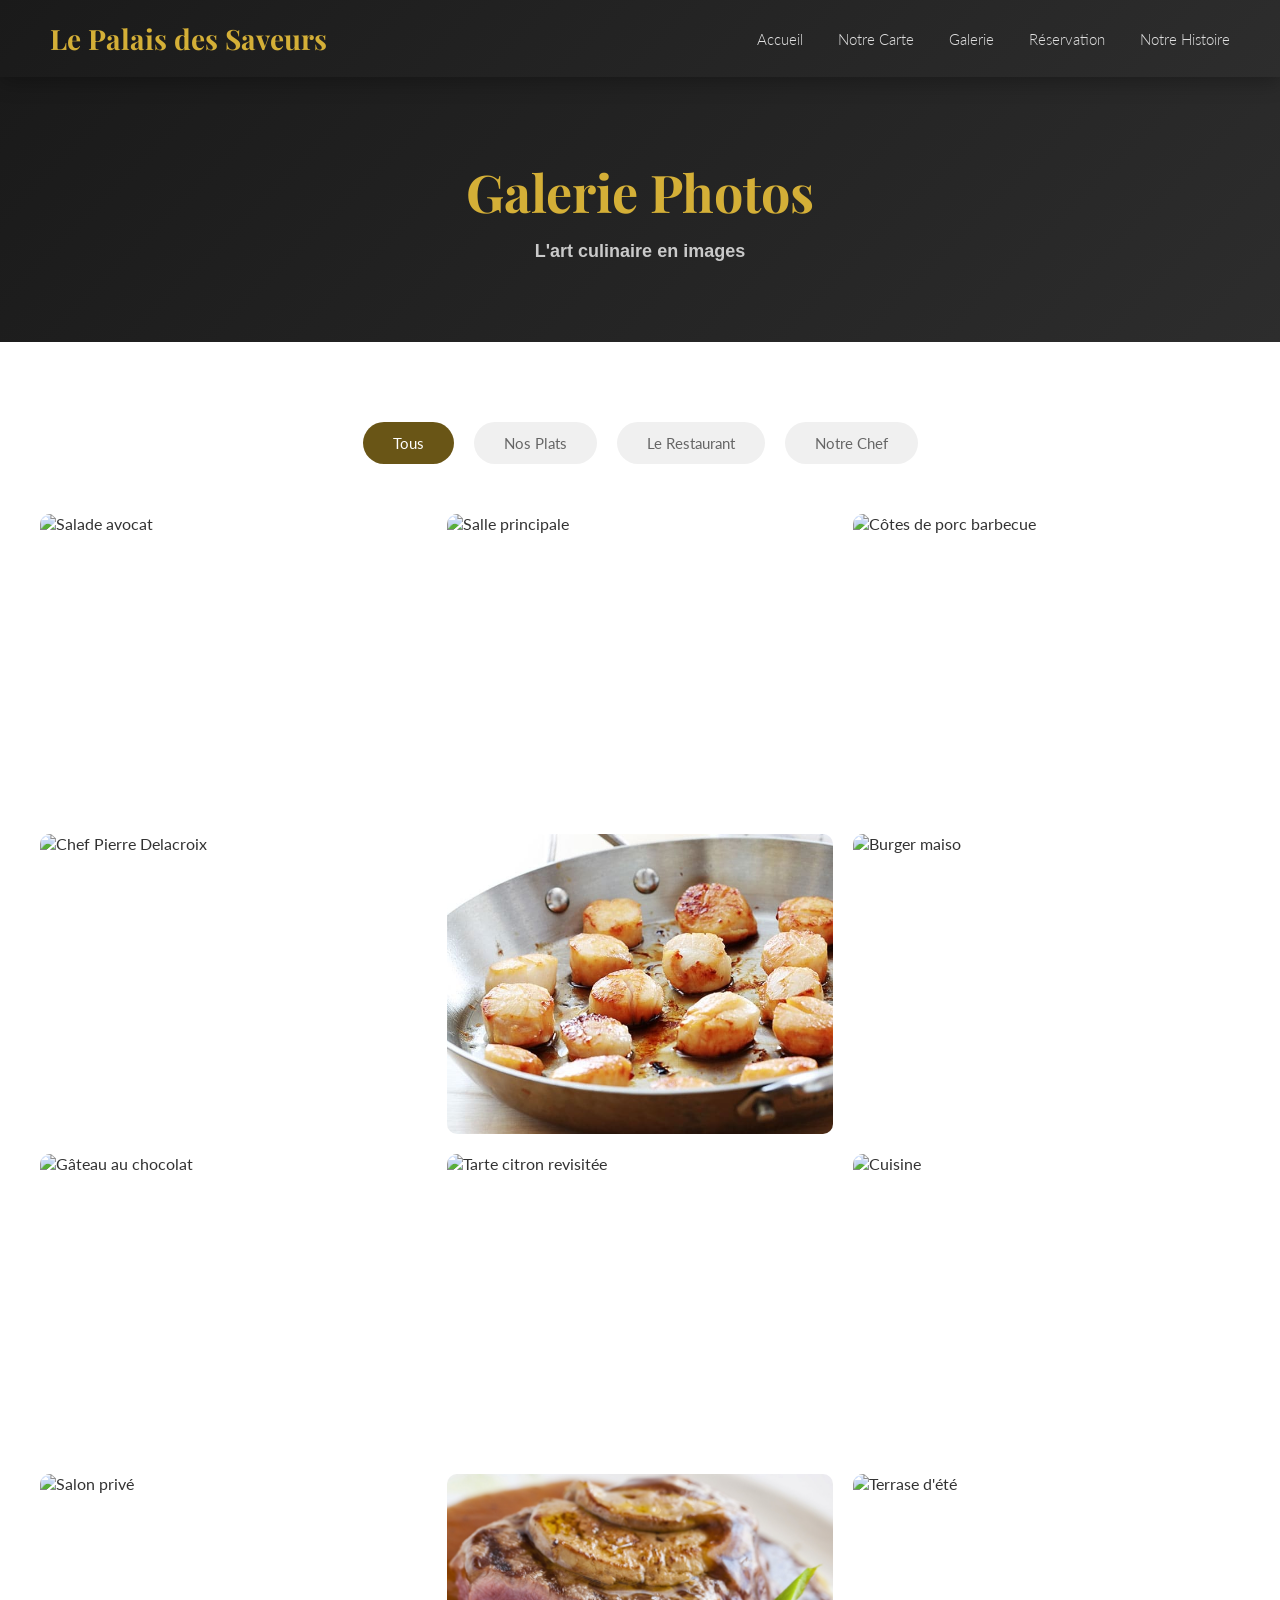
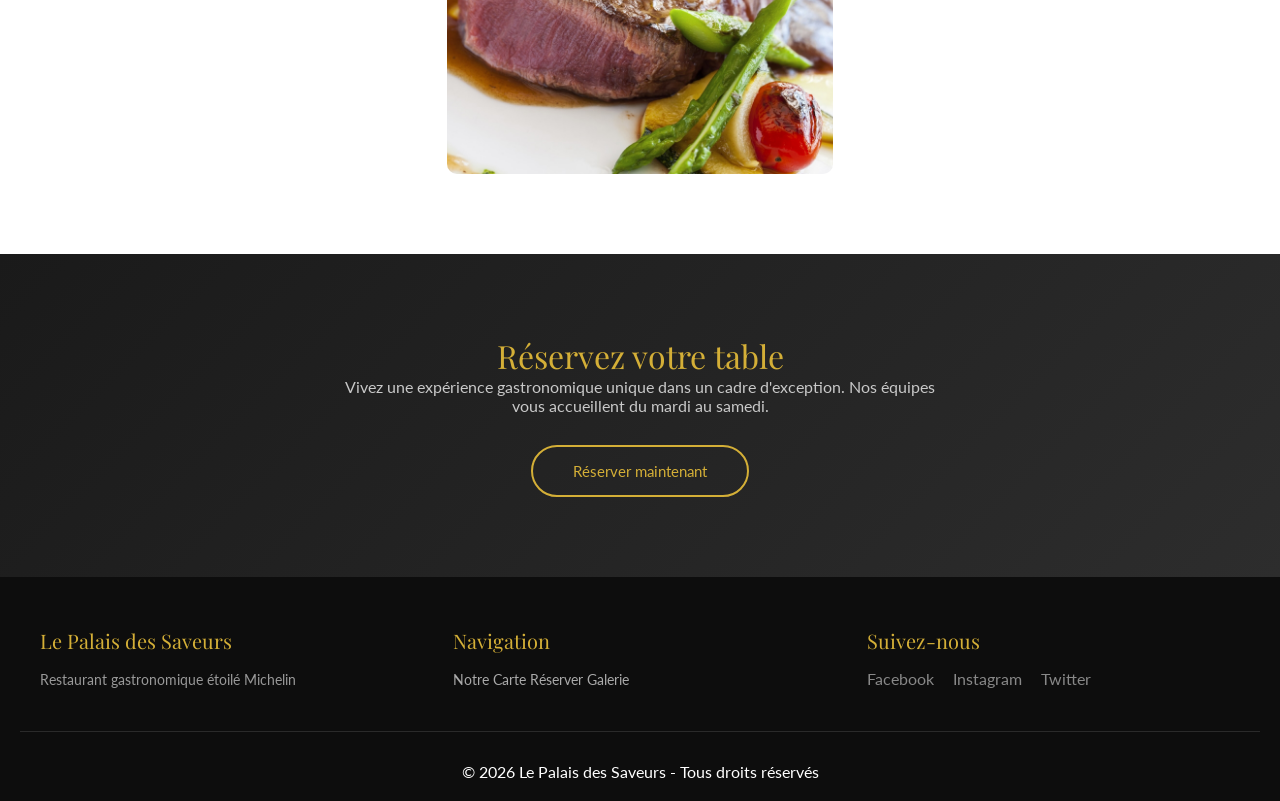
==== commit f9224bf4: "commit 5" ====
--- a/galerie.html
+++ b/galerie.html
@@ -36,7 +36,7 @@
         <section class="section-white">
             <div class="container">
                 <div class="gallery-tabs">
-                    <div class="gallery-tab active" onclick="filterGallery('tous')" style="background-color: #695516;">Tous</div>
+                    <div class="gallery-tab active" onclick="filterGallery('tous')">Tous</div>
                     <div class="gallery-tab" onclick="filterGallery('plats')">Nos Plats</div>
                     <div class="gallery-tab" onclick="filterGallery('restaurant')">Le Restaurant</div>
                     <div class="gallery-tab" onclick="filterGallery('chef')">Notre Chef</div>
@@ -46,84 +46,84 @@
                     <div class="gallery-item" data-category="plats">
                         <img src="https://images.unsplash.com/photo-1625944230945-1b7dd3b949ab?w=600&h=600&fit=crop" alt="Salade avocat">
                         <div class="gallery-overlay">
-                            <div class="gallery-title">Salade avocat</div>
+                            <span class="gallery-title">Salade avocat</span>
                         </div>
                     </div>
 
                     <div class="gallery-item" data-category="restaurant">
                         <img src="https://images.unsplash.com/photo-1514933651103-005eec06c04b?w=600&h=600&fit=crop" alt="Salle principale">
                         <div class="gallery-overlay">
-                            <div class="gallery-title">Salle principale</div>
+                            <span class="gallery-title">Salle principale</span>
                         </div>
                     </div>
 
                     <div class="gallery-item" data-category="plats">
                         <img src="https://images.unsplash.com/photo-1544025162-d76694265947?w=600&h=600&fit=crop" alt="Côtes de porc barbecue">
                         <div class="gallery-overlay">
-                            <div class="gallery-title">Côtes de porc barbecue</div>
+                            <span class="gallery-title">Côtes de porc barbecue</span>
                         </div>
                     </div>
 
                     <div class="gallery-item" data-category="chef">
                         <img src="https://images.unsplash.com/photo-1581299894007-aaa50297cf16?w=600&h=600&fit=crop" alt="Chef Pierre Delacroix">
                         <div class="gallery-overlay">
-                            <div class="gallery-title">Chef Pierre Delacroix</div>
+                            <span class="gallery-title">Chef Pierre Delacroix</span>
                         </div>
                     </div>
 
                     <div class="gallery-item" data-category="plats">
                         <img src="./assets/images/saint-jacques.jpg" alt="Saint-Jacques poêlées">
                         <div class="gallery-overlay">
-                            <div class="gallery-title">Saint-Jacques poêlées</div>
+                            <span class="gallery-title">Saint-Jacques poêlées</span>
                         </div>
                     </div>
 
                     <div class="gallery-item" data-category="restaurant">
                         <img src="https://images.unsplash.com/photo-1572448862527-d3c904757de6?w=600&h=600&fit=crop" alt="Burger maiso">
                         <div class="gallery-overlay">
-                            <div class="gallery-title">Burger maison</div>
+                            <span class="gallery-title">Burger maison</span>
                         </div>
                     </div>
 
                     <div class="gallery-item" data-category="plats">
                         <img src="https://images.unsplash.com/photo-1578985545062-69928b1d9587?w=600&h=600&fit=crop" alt="Gâteau au chocolat">
                         <div class="gallery-overlay">
-                            <div class="gallery-title">Gâteau au chocolat</div>
+                            <span class="gallery-title">Gâteau au chocolat</span>
                         </div>
                     </div>
 
                     <div class="gallery-item" data-category="plats">
                         <img src="https://images.unsplash.com/photo-1519915028121-7d3463d20b13?w=600&h=600&fit=crop" alt="Tarte citron revisitée">
                         <div class="gallery-overlay">
-                            <div class="gallery-title">Tarte citron revisitée</div>
+                            <span class="gallery-title">Tarte citron revisitée</span>
                         </div>
                     </div>
 
                     <div class="gallery-item" data-category="chef">
                         <img src="https://images.unsplash.com/photo-1556910103-1c02745aae4d?w=600&h=600&fit=crop" alt="Cuisine">
                         <div class="gallery-overlay">
-                            <div class="gallery-title">En cuisine</div>
+                            <span class="gallery-title">En cuisine</span>
                         </div>
                     </div>
 
                     <div class="gallery-item" data-category="restaurant">
                         <img src="https://images.unsplash.com/photo-1481833761820-0509d3217039?w=600&h=600&fit=crop" alt="Salon privé">
                         <div class="gallery-overlay">
-                            <div class="gallery-title">Salon privé</div>
+                            <span class="gallery-title">Salon privé</span>
                         </div>
                     </div>
 
                     <div class="gallery-item" data-category="plats">
                         <img src="./assets/images/filet-de-boeuf-rossini.jpg" alt="Filet de boeuf Rossini">
                         <div class="gallery-overlay">
-                            <div class="gallery-title">Filet de boeuf Rossini</div>
+                            <span class="gallery-title">Filet de boeuf Rossini</span>
                         </div>
                     </div>
 
                     <div class="gallery-item" data-category="restaurant">
                         <img src="https://images.unsplash.com/photo-1466978913421-dad2ebd01d17?w=600&h=600&fit=crop" alt="Terrase d'été">
                         <div class="gallery-overlay">
-                            <div class="gallery-title">Terrasse d'été</div>
+                            <span class="gallery-title">Terrasse d'été</span>
                         </div>
                     </div>
                 </div>
@@ -132,10 +132,10 @@
 
         <section class="section-dark">
             <div class="container" style="text-align: center;">
-                <div style="font-size: 32px; font-family: 'Playfair Display', serif; color: #d4af37; margin-bottom: 15px;">
+                <span>
                     Réservez votre table
-                </div>
-                <p style="color: #c9c9c9; font-size: 16px; max-width: 600px; margin: 0 auto 30px;">
+                </span>
+                <p>
                     Vivez une expérience gastronomique unique dans un cadre d'exception.
                     Nos équipes vous accueillent du mardi au samedi.
                 </p>
@@ -151,9 +151,9 @@
                 </div>
                 <div class="footer-section">
                     <div class="footer-title">Navigation</div>
-                    <div class="footer-link" onclick="window.location='menu.html'">Notre Carte</div>
-                    <div class="footer-link" onclick="window.location='reservation.html'">Réserver</div>
-                    <div class="footer-link" onclick="window.location='galerie.html'">Galerie</div>
+                    <a class="footer-link" href='menu.html'>Notre Carte</a>
+                    <a class="footer-link" href='reservation.html'>Réserver</a>
+                    <a class="footer-link" href='galerie.html'>Galerie</a>
                 </div>
                 <div class="footer-section">
                     <div class="footer-title">Suivez-nous</div>
--- a/assets/css/style.css
+++ b/assets/css/style.css
@@ -46,6 +46,10 @@
 .nav-items {
     display: flex;
     gap: 35px;
+}
+
+a {
+    text-decoration: none;
 }
 
 .nav-link {
@@ -184,6 +188,19 @@
     margin: 0 auto;
 }
 
+.container span{
+    font-size: 32px; 
+    font-family: 'Playfair Display', serif;
+    color: #d4af37; margin-bottom: 15px;
+}
+
+.container p{
+    color: #c9c9c9;
+    font-size: 16px;
+    max-width: 600px;
+    margin: 0 auto 30px;
+}
+
 .section-header {
     font-family: 'Playfair Display', serif;
     font-size: 42px;
@@ -477,7 +494,7 @@
 }
 
 .gallery-tab.active {
-    background: #d4af37;
+    background: #695516;
     color: white;
 }
 
